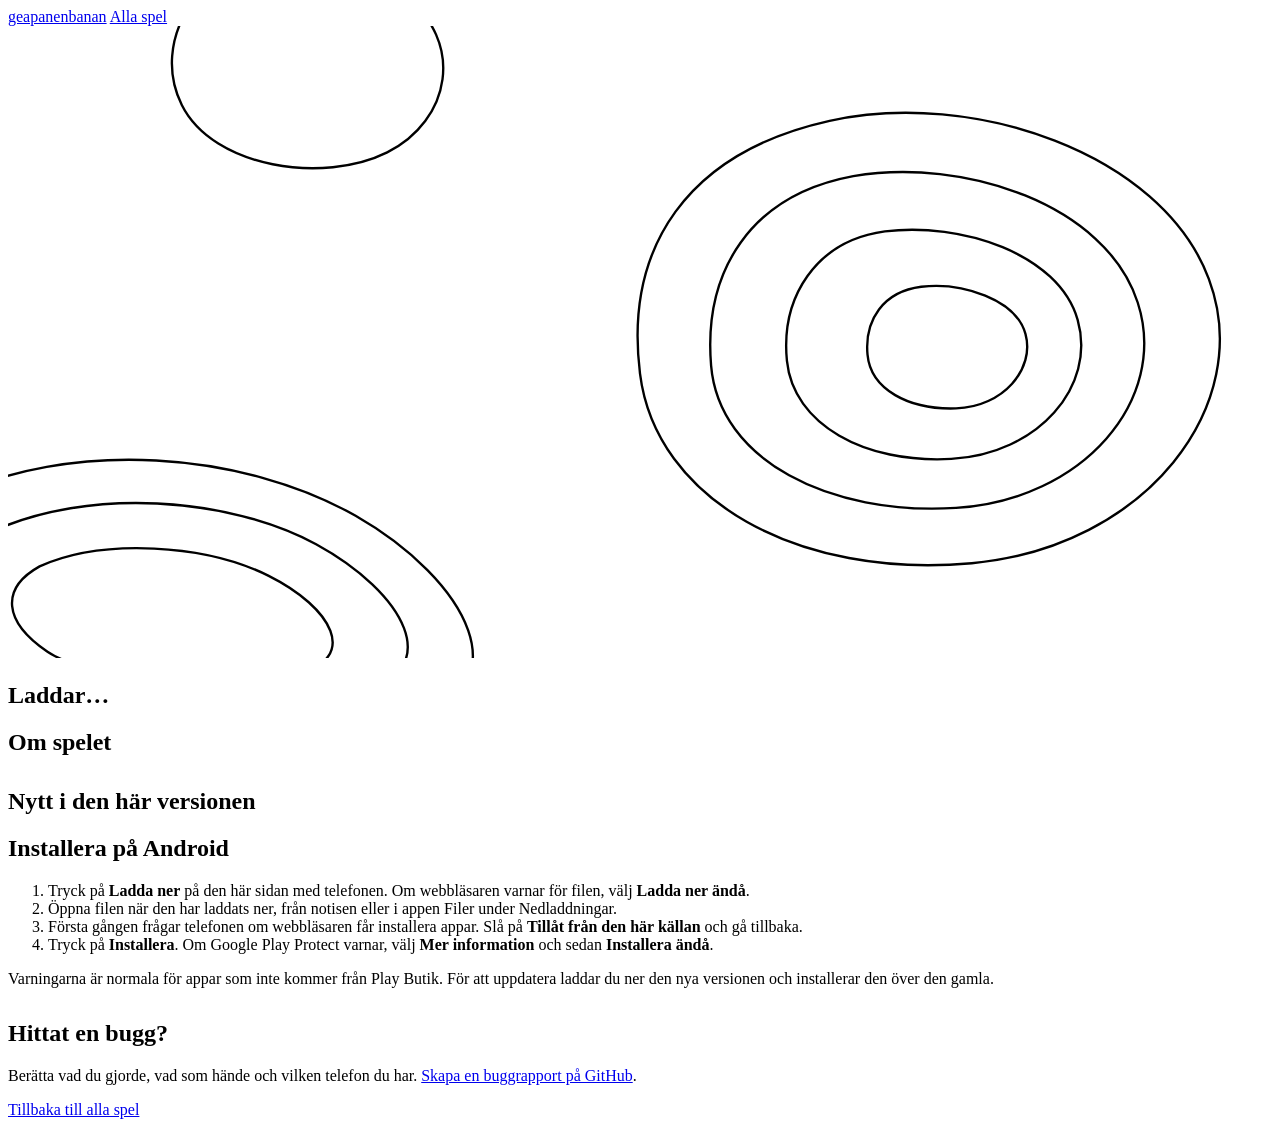
==== site/spel/index.html @ 23d96dd5 "Publicera med Cloudflare Workers i stället för Pages Spelsidan ligger nu på /spel/?id=<id> så att in" ====
<!doctype html>
<html lang="sv">
<head>
  <meta charset="utf-8">
  <meta name="viewport" content="width=device-width, initial-scale=1">
  <title>Spel av geapanenbanan</title>
  <link rel="icon" href="/favicon.svg" type="image/svg+xml">
  <link rel="preconnect" href="https://fonts.googleapis.com">
  <link rel="preconnect" href="https://fonts.gstatic.com" crossorigin>
  <link href="https://fonts.googleapis.com/css2?family=Atkinson+Hyperlegible:wght@400;700&family=Chakra+Petch:wght@500;600;700&display=swap" rel="stylesheet">
  <link rel="stylesheet" href="/styles.css">
</head>
<body>
  <header class="site-header">
    <div class="wrap">
      <a class="brand" href="/"><img src="/favicon.svg" alt="">geapanenbanan</a>
      <a href="/">Alla spel</a>
    </div>
  </header>

  <main id="game">
    <section class="hero">
      <svg class="contours" viewBox="0 0 800 400" preserveAspectRatio="xMidYMid slice" aria-hidden="true" fill="none" stroke="currentColor" stroke-width="1.5">
        <path d="M520 60c90-20 210 20 240 100s-40 170-150 180-200-40-210-120 30-140 120-160z"/>
        <path d="M535 95c70-12 160 18 180 80s-35 125-115 130-150-30-155-90 25-108 90-120z"/>
        <path d="M555 130c48-6 110 14 122 56s-25 85-80 88-100-22-104-62 18-76 62-82z"/>
        <path d="M578 165c26-3 60 8 66 30s-14 46-44 47-54-12-56-34 10-40 34-43z"/>
        <path d="M-40 300c80-40 190-30 260 10s110 110 30 130-250 10-300-30-60-80 10-110z"/>
        <path d="M-10 320c60-28 150-22 205 8s85 80 25 95-190 8-230-22-45-60 0-81z"/>
        <path d="M20 342c40-18 105-14 145 6s58 52 18 62-130 5-158-14-30-40-5-54z"/>
        <path d="M250 -20c40 30 30 80-10 100s-110 10-130-30 10-90 60-95 50 0 80 25z"/>
      </svg>
      <div class="wrap">
        <h1 id="title">Laddar…</h1>
        <p class="tagline" id="tagline"></p>
        <div class="actions" id="actions"></div>
        <p class="meta" id="meta"></p>
      </div>
    </section>

    <div class="wrap content">
      <section>
        <h2>Om spelet</h2>
        <div id="description"></div>
        <h2 style="margin-top:2rem">Nytt i den här versionen</h2>
        <ul class="changes" id="changes"></ul>
      </section>

      <section id="install">
        <h2>Installera på Android</h2>
        <ol class="steps">
          <li>Tryck på <strong>Ladda ner</strong> på den här sidan med telefonen. Om webbläsaren varnar för filen, välj <strong>Ladda ner ändå</strong>.</li>
          <li>Öppna filen när den har laddats ner, från notisen eller i appen Filer under Nedladdningar.</li>
          <li>Första gången frågar telefonen om webbläsaren får installera appar. Slå på <strong>Tillåt från den här källan</strong> och gå tillbaka.</li>
          <li>Tryck på <strong>Installera</strong>. Om Google Play Protect varnar, välj <strong>Mer information</strong> och sedan <strong>Installera ändå</strong>.</li>
        </ol>
        <p class="note">Varningarna är normala för appar som inte kommer från Play Butik. För att uppdatera laddar du ner den nya versionen och installerar den över den gamla.</p>
        <h2 style="margin-top:2rem">Hittat en bugg?</h2>
        <p>Berätta vad du gjorde, vad som hände och vilken telefon du har. <a href="https://github.com/geapanenbanan/games/issues/new">Skapa en buggrapport på GitHub</a>.</p>
      </section>
    </div>
  </main>

  <footer class="site-footer">
    <div class="wrap"><a href="/">Tillbaka till alla spel</a></div>
  </footer>

  <script src="/app.js"></script>
  <script>renderGame();</script>
</body>
</html>
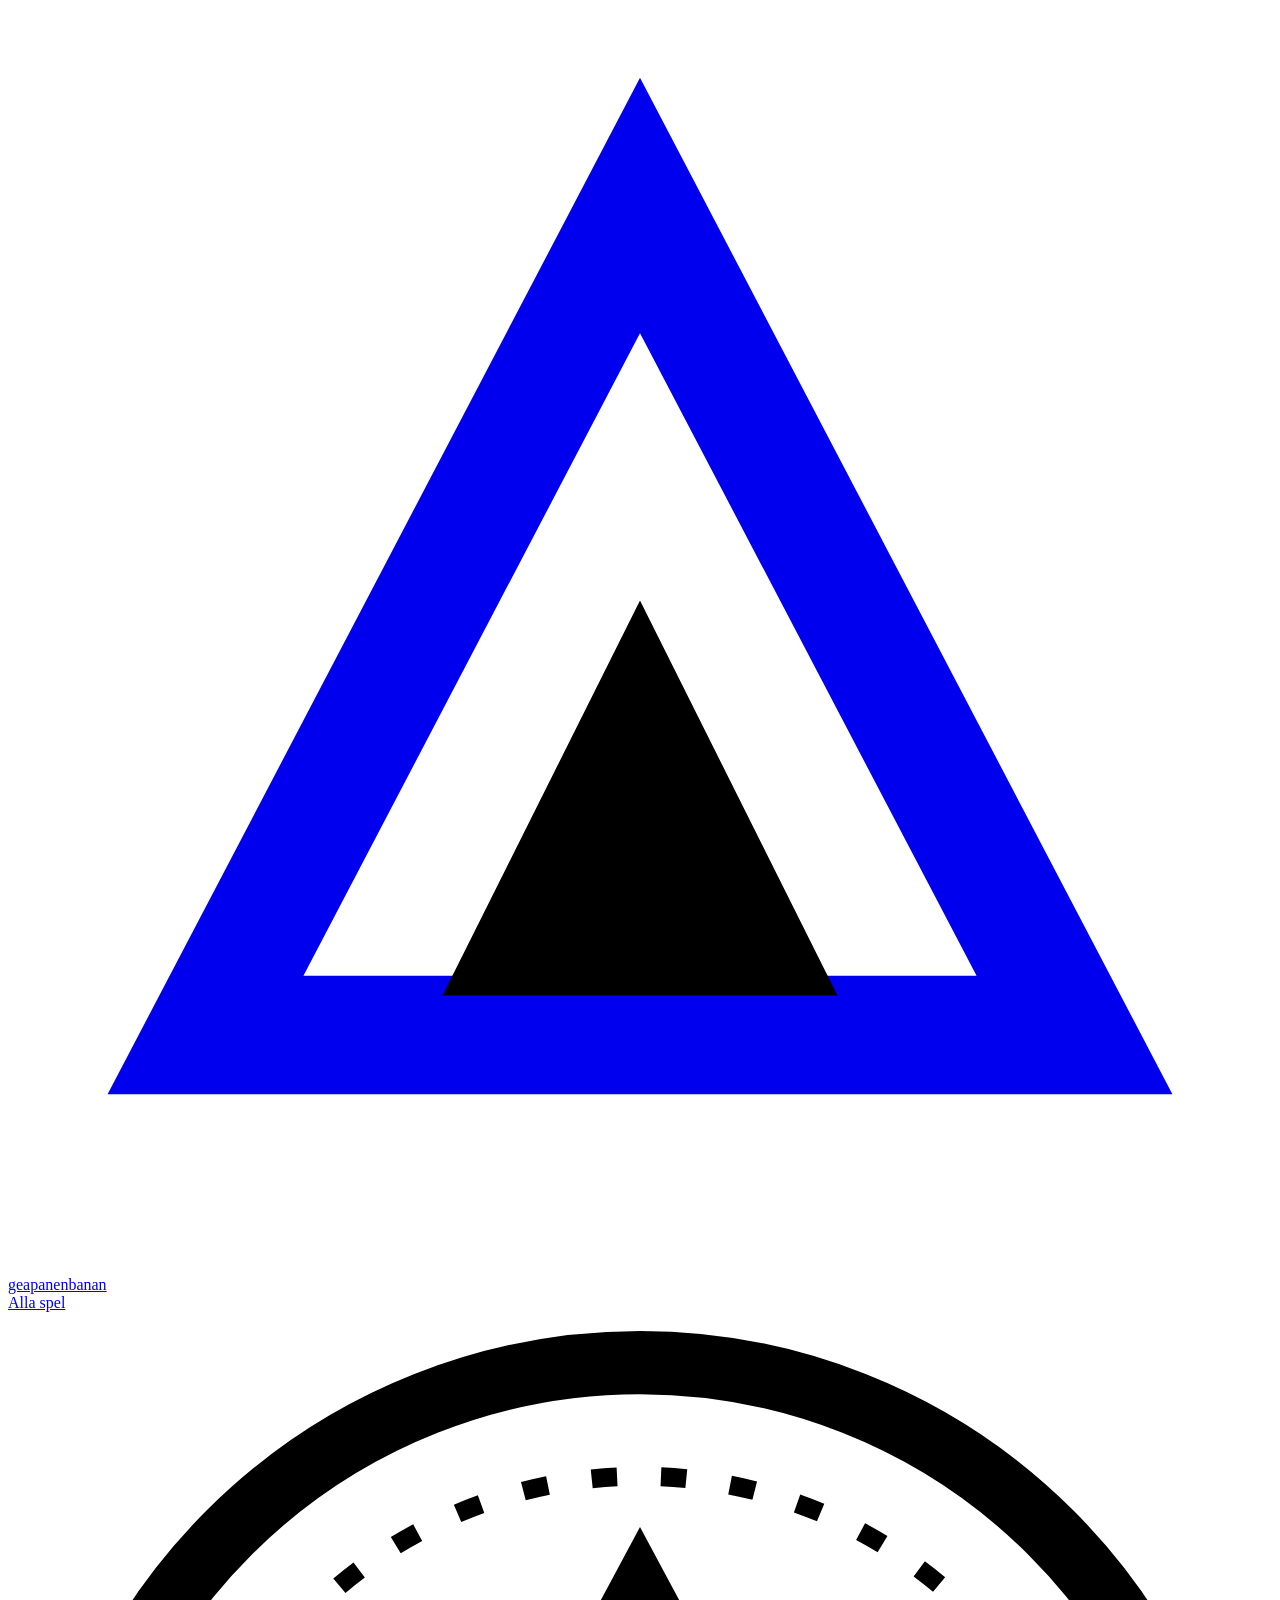
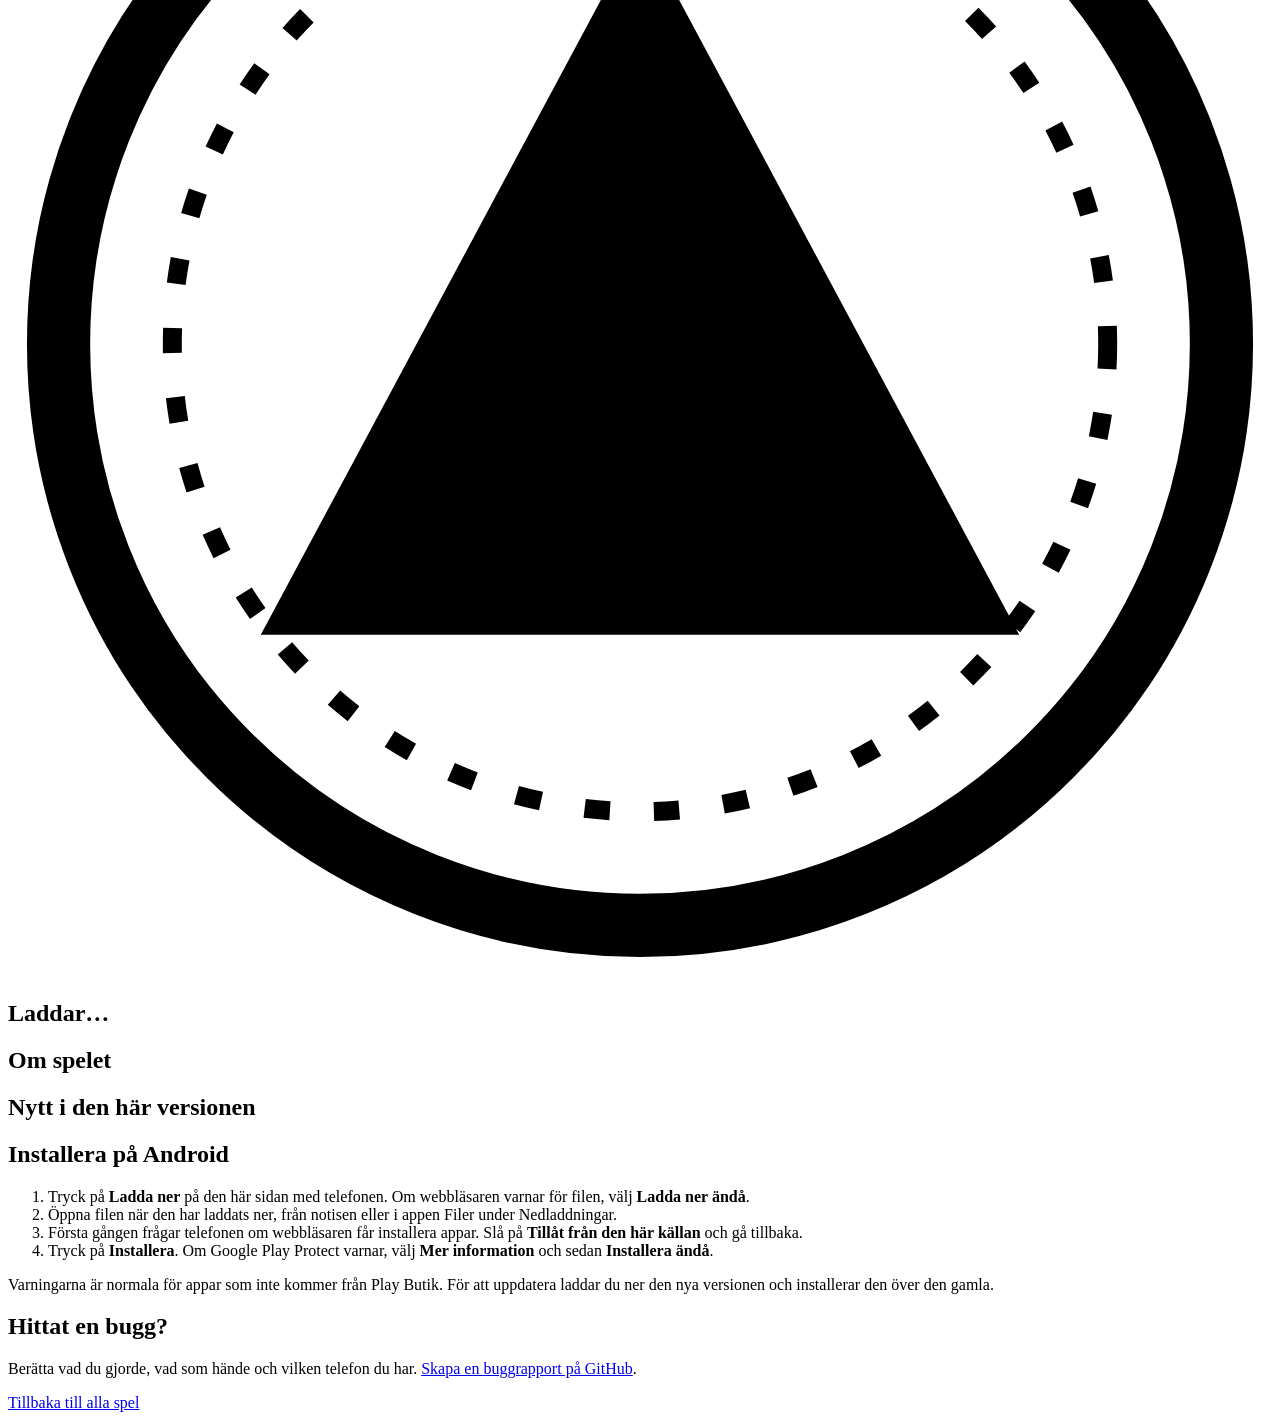
==== commit 635aac9a: "Ge spelportalen ett affischinspirerat utseende Konstruktivistiska diagonaler, solstrålar, halvtonsra" ====
--- a/site/spel/index.html
+++ b/site/spel/index.html
@@ -4,45 +4,47 @@
   <meta charset="utf-8">
   <meta name="viewport" content="width=device-width, initial-scale=1">
   <title>Spel av geapanenbanan</title>
+  <meta name="theme-color" content="#191C1D">
   <link rel="icon" href="/favicon.svg" type="image/svg+xml">
   <link rel="preconnect" href="https://fonts.googleapis.com">
   <link rel="preconnect" href="https://fonts.gstatic.com" crossorigin>
-  <link href="https://fonts.googleapis.com/css2?family=Atkinson+Hyperlegible:wght@400;700&family=Chakra+Petch:wght@500;600;700&display=swap" rel="stylesheet">
+  <link href="https://fonts.googleapis.com/css2?family=Atkinson+Hyperlegible:wght@400;700&family=Big+Shoulders+Display:wght@700;800;900&family=Chakra+Petch:wght@500;600;700&display=swap" rel="stylesheet">
   <link rel="stylesheet" href="/styles.css">
 </head>
 <body>
   <header class="site-header">
     <div class="wrap">
-      <a class="brand" href="/"><img src="/favicon.svg" alt="">geapanenbanan</a>
-      <a href="/">Alla spel</a>
+      <a class="brand" href="/"><svg viewBox="0 0 32 32" aria-hidden="true"><path d="M5 26 L16 5 L27 26 Z" fill="none" stroke="currentColor" stroke-width="3" stroke-linejoin="miter"/><path d="M16 15 L21 25 L11 25 Z" fill="var(--accent)"/></svg>geapanenbanan</a>
+      <nav><a href="/">Alla spel</a></nav>
     </div>
   </header>
 
   <main id="game">
     <section class="hero">
-      <svg class="contours" viewBox="0 0 800 400" preserveAspectRatio="xMidYMid slice" aria-hidden="true" fill="none" stroke="currentColor" stroke-width="1.5">
-        <path d="M520 60c90-20 210 20 240 100s-40 170-150 180-200-40-210-120 30-140 120-160z"/>
-        <path d="M535 95c70-12 160 18 180 80s-35 125-115 130-150-30-155-90 25-108 90-120z"/>
-        <path d="M555 130c48-6 110 14 122 56s-25 85-80 88-100-22-104-62 18-76 62-82z"/>
-        <path d="M578 165c26-3 60 8 66 30s-14 46-44 47-54-12-56-34 10-40 34-43z"/>
-        <path d="M-40 300c80-40 190-30 260 10s110 110 30 130-250 10-300-30-60-80 10-110z"/>
-        <path d="M-10 320c60-28 150-22 205 8s85 80 25 95-190 8-230-22-45-60 0-81z"/>
-        <path d="M20 342c40-18 105-14 145 6s58 52 18 62-130 5-158-14-30-40-5-54z"/>
-        <path d="M250 -20c40 30 30 80-10 100s-110 10-130-30 10-90 60-95 50 0 80 25z"/>
+      <div class="rays"></div>
+      <div class="wedge"></div>
+      <svg class="emblem" viewBox="0 0 200 200" aria-hidden="true">
+        <circle cx="100" cy="100" r="92" fill="none" stroke="currentColor" stroke-width="10"/>
+        <circle cx="100" cy="100" r="74" fill="none" stroke="currentColor" stroke-width="3" stroke-dasharray="4 7"/>
+        <path d="M100 34 L160 146 L40 146 Z" fill="currentColor"/>
+        <path d="M100 84 L128 136 L72 136 Z" fill="var(--ink)"/>
       </svg>
+      <div class="halftone"></div>
       <div class="wrap">
+        <div class="stamp" id="stamp" hidden></div>
         <h1 id="title">Laddar…</h1>
         <p class="tagline" id="tagline"></p>
         <div class="actions" id="actions"></div>
         <p class="meta" id="meta"></p>
       </div>
+      <div class="stripe"></div>
     </section>
 
     <div class="wrap content">
       <section>
         <h2>Om spelet</h2>
         <div id="description"></div>
-        <h2 style="margin-top:2rem">Nytt i den här versionen</h2>
+        <h2 class="gap">Nytt i den här versionen</h2>
         <ul class="changes" id="changes"></ul>
       </section>
 
@@ -55,7 +57,7 @@
           <li>Tryck på <strong>Installera</strong>. Om Google Play Protect varnar, välj <strong>Mer information</strong> och sedan <strong>Installera ändå</strong>.</li>
         </ol>
         <p class="note">Varningarna är normala för appar som inte kommer från Play Butik. För att uppdatera laddar du ner den nya versionen och installerar den över den gamla.</p>
-        <h2 style="margin-top:2rem">Hittat en bugg?</h2>
+        <h2 class="gap">Hittat en bugg?</h2>
         <p>Berätta vad du gjorde, vad som hände och vilken telefon du har. <a href="https://github.com/geapanenbanan/games/issues/new">Skapa en buggrapport på GitHub</a>.</p>
       </section>
     </div>
